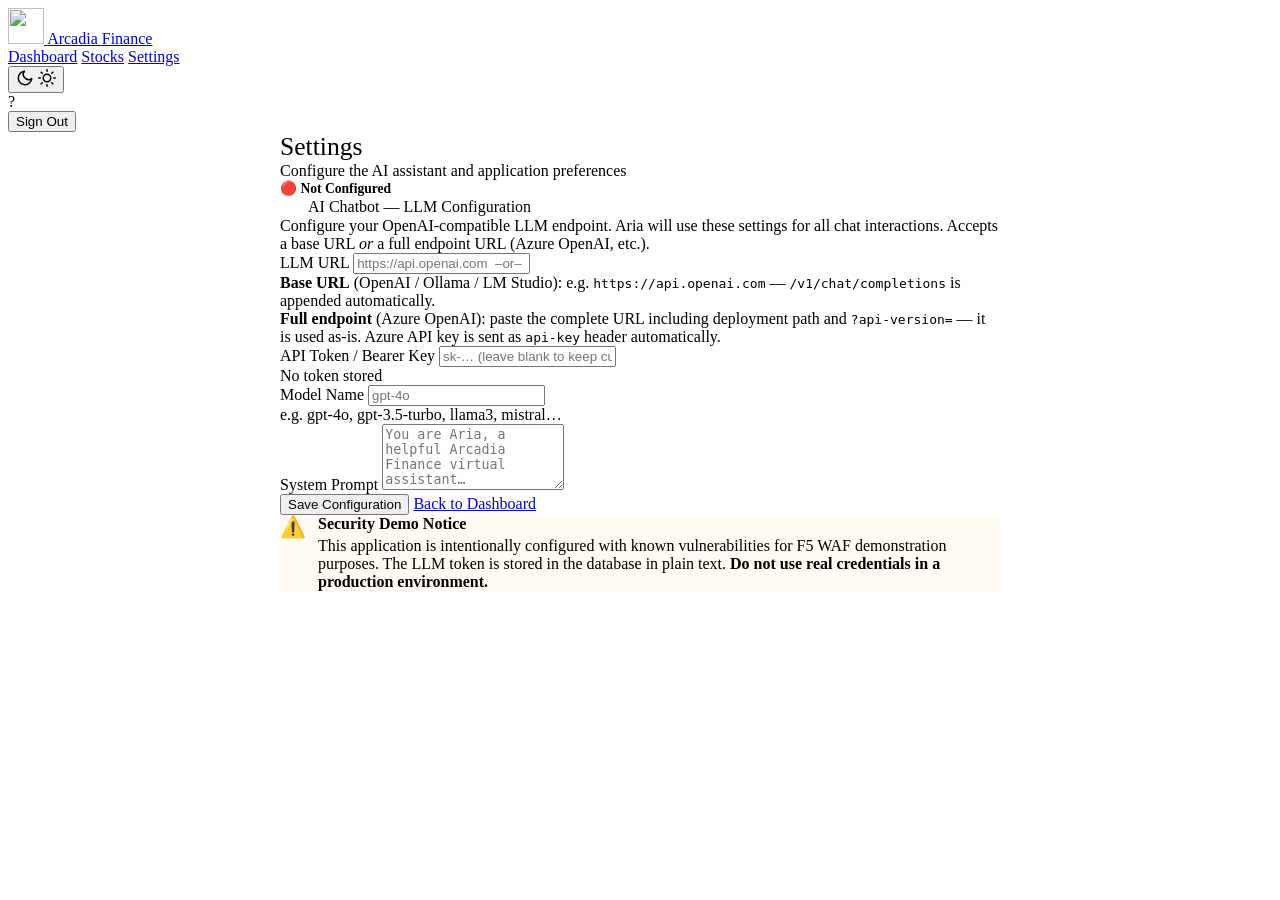
==== main-app/frontend/config.html @ 13479b0c "feat: Arcadia Finance 3.0 — full application - 4-container Docker Compose stack (db, main-app, trans" ====
<!DOCTYPE html>
<html lang="en">
<head>
  <meta charset="UTF-8"/>
  <meta name="viewport" content="width=device-width, initial-scale=1.0"/>
  <title>Settings – Arcadia Finance</title>
  <link rel="icon" type="image/svg+xml" href="/assets/favicon.svg"/>
  <link rel="stylesheet" href="/css/variables.css"/>
  <link rel="stylesheet" href="/css/styles.css"/>
</head>
<body>
<nav class="navbar">
  <a class="nav-logo" href="/"><img src="/assets/logo.svg" width="36" height="36" alt=""/>
    <span class="nav-logo-text">Arcadia <span>Finance</span></span></a>
  <div class="nav-links">
    <a href="/dashboard.html" class="nav-link">Dashboard</a>
    <a href="/stocks.html"    class="nav-link">Stocks</a>
    <a href="/config.html"    class="nav-link active">Settings</a>
  </div>
  <div class="nav-actions">
    <button class="theme-toggle" aria-label="Switch to light mode" title="Switch to light mode">
      <svg class="icon-moon" width="18" height="18" viewBox="0 0 24 24" fill="none" stroke="currentColor" stroke-width="2" stroke-linecap="round" stroke-linejoin="round"><path d="M21 12.79A9 9 0 1 1 11.21 3 7 7 0 0 0 21 12.79z"/></svg>
      <svg class="icon-sun" width="18" height="18" viewBox="0 0 24 24" fill="none" stroke="currentColor" stroke-width="2" stroke-linecap="round" stroke-linejoin="round"><circle cx="12" cy="12" r="5"/><line x1="12" y1="1" x2="12" y2="3"/><line x1="12" y1="21" x2="12" y2="23"/><line x1="4.22" y1="4.22" x2="5.64" y2="5.64"/><line x1="18.36" y1="18.36" x2="19.78" y2="19.78"/><line x1="1" y1="12" x2="3" y2="12"/><line x1="21" y1="12" x2="23" y2="12"/><line x1="4.22" y1="19.78" x2="5.64" y2="18.36"/><line x1="18.36" y1="5.64" x2="19.78" y2="4.22"/></svg>
    </button>
    <div class="user-pill">
      <div class="user-avatar"><span class="user-initials">?</span></div>
    </div>
    <button id="logout-btn" class="btn btn-ghost btn-sm">Sign Out</button>
  </div>
</nav>

<div class="page-wrapper">
  <div class="container section">
    <div style="max-width:720px;margin:0 auto">
      <div class="section-header mb-lg">
        <div>
          <div class="section-title" style="font-size:1.6rem">Settings</div>
          <div class="section-subtitle">Configure the AI assistant and application preferences</div>
        </div>
        <div id="llm-status" style="font-size:0.85rem;font-weight:600">&#128308; Not Configured</div>
      </div>

      <!-- LLM Config -->
      <div class="config-section">
        <div class="config-section-title">
          <span style="display:flex;align-items:center;gap:8px">
            <svg width="20" height="20" viewBox="0 0 24 24" fill="none" stroke="var(--f5-cyber-coral)" stroke-width="2"><circle cx="12" cy="12" r="10"/><path d="M12 8v4l3 3"/></svg>
            AI Chatbot — LLM Configuration
          </span>
        </div>
        <div class="config-section-desc">
          Configure your OpenAI-compatible LLM endpoint. Aria will use these settings for all chat interactions.
          Accepts a base URL <em>or</em> a full endpoint URL (Azure OpenAI, etc.).
        </div>

        <form id="config-form">
          <div class="form-group">
            <label class="form-label">LLM URL</label>
            <input class="form-input" id="llm-url" type="url" placeholder="https://api.openai.com  –or–  https://<resource>.openai.azure.com/openai/deployments/<model>/chat/completions?api-version=…"/>
            <div class="text-sm text-muted mt-sm">
              <strong>Base URL</strong> (OpenAI / Ollama / LM Studio): e.g. <code style="color:var(--f5-cyber-coral)">https://api.openai.com</code> — <code>/v1/chat/completions</code> is appended automatically.<br/>
              <strong>Full endpoint</strong> (Azure OpenAI): paste the complete URL including deployment path and <code>?api-version=</code> — it is used as-is. Azure API key is sent as <code>api-key</code> header automatically.
            </div>
          </div>
          <div class="form-group">
            <label class="form-label">API Token / Bearer Key</label>
            <input class="form-input" id="llm-token" type="password" placeholder="sk-… (leave blank to keep current)"/>
            <div id="token-masked" class="text-sm text-muted mt-sm">No token stored</div>
          </div>
          <div class="form-group">
            <label class="form-label">Model Name</label>
            <input class="form-input" id="llm-model" type="text" placeholder="gpt-4o"/>
            <div class="text-sm text-muted mt-sm">e.g. gpt-4o, gpt-3.5-turbo, llama3, mistral…</div>
          </div>
          <div class="form-group">
            <label class="form-label">System Prompt</label>
            <textarea class="form-input" id="chatbot-system-prompt" rows="4" style="resize:vertical" placeholder="You are Aria, a helpful Arcadia Finance virtual assistant…"></textarea>
          </div>
          <div id="config-result" class="mt-md"></div>
          <div class="flex gap-md mt-lg" style="flex-wrap:wrap">
            <button type="submit" class="btn btn-primary">Save Configuration</button>
            <a href="/dashboard.html" class="btn btn-ghost">Back to Dashboard</a>
          </div>
        </form>
      </div>

      <!-- Info box -->
      <div class="card" style="border-color:rgba(245,158,11,0.3);background:rgba(245,158,11,0.05)">
        <div style="display:flex;gap:12px;align-items:flex-start">
          <span style="font-size:1.3rem">&#9888;&#65039;</span>
          <div>
            <div style="font-weight:600;margin-bottom:4px;color:var(--status-warning)">Security Demo Notice</div>
            <div class="text-sm text-muted">This application is intentionally configured with known vulnerabilities for F5 WAF demonstration purposes. The LLM token is stored in the database in plain text. <strong>Do not use real credentials in a production environment.</strong></div>
          </div>
        </div>
      </div>
    </div>
  </div>
</div>

<div id="toast-container"></div>
<script src="/js/theme.js"></script>
<script src="/js/api.js"></script>
<script src="/js/config.js"></script>
</body>
</html>
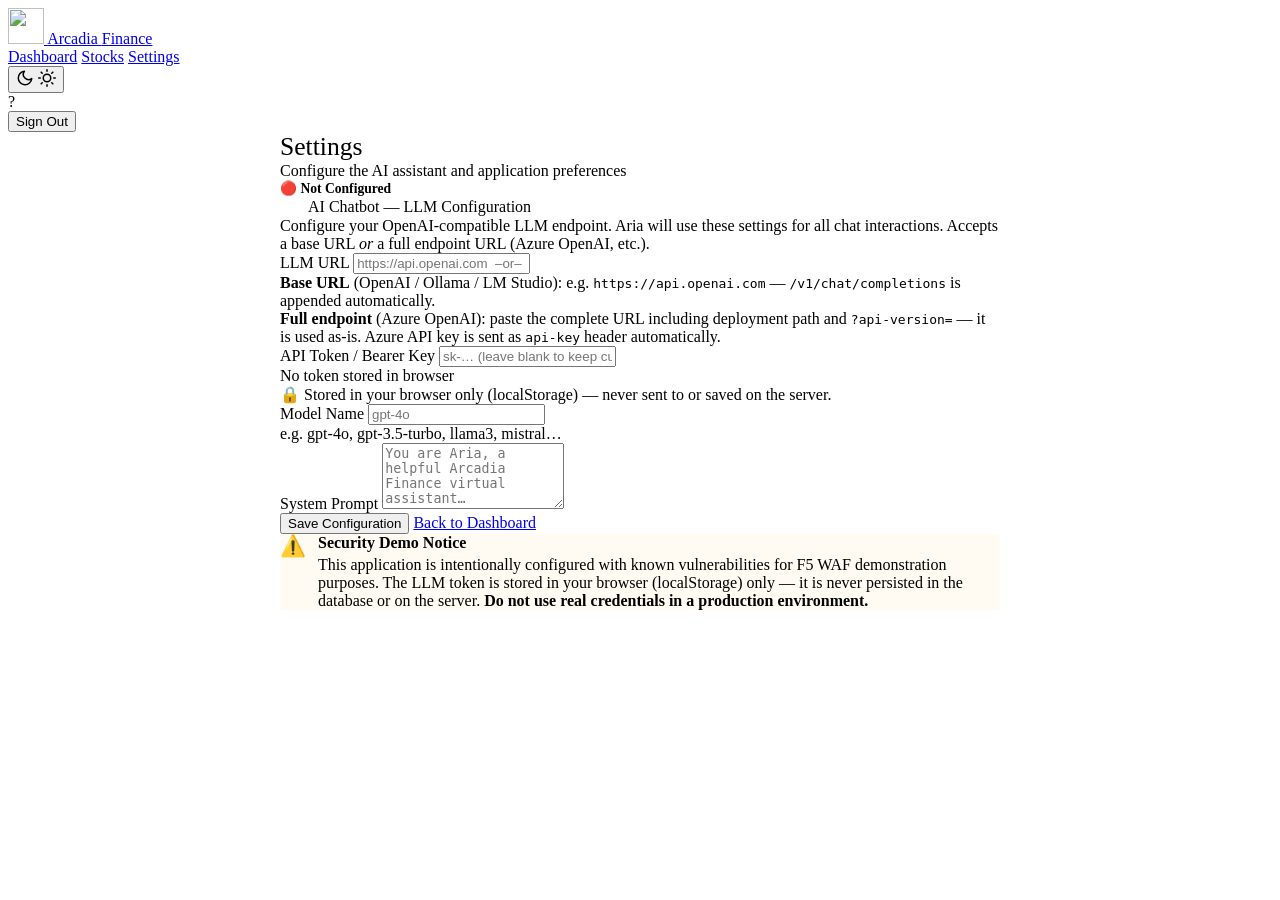
==== commit 02f5562b: "llm token in local db browser" ====
--- a/main-app/frontend/config.html
+++ b/main-app/frontend/config.html
@@ -65,7 +65,8 @@
           <div class="form-group">
             <label class="form-label">API Token / Bearer Key</label>
             <input class="form-input" id="llm-token" type="password" placeholder="sk-… (leave blank to keep current)"/>
-            <div id="token-masked" class="text-sm text-muted mt-sm">No token stored</div>
+            <div id="token-masked" class="text-sm text-muted mt-sm">No token stored in browser</div>
+            <div class="text-sm text-muted mt-sm">🔒 Stored in your browser only (localStorage) — never sent to or saved on the server.</div>
           </div>
           <div class="form-group">
             <label class="form-label">Model Name</label>
@@ -90,7 +91,7 @@
           <span style="font-size:1.3rem">&#9888;&#65039;</span>
           <div>
             <div style="font-weight:600;margin-bottom:4px;color:var(--status-warning)">Security Demo Notice</div>
-            <div class="text-sm text-muted">This application is intentionally configured with known vulnerabilities for F5 WAF demonstration purposes. The LLM token is stored in the database in plain text. <strong>Do not use real credentials in a production environment.</strong></div>
+            <div class="text-sm text-muted">This application is intentionally configured with known vulnerabilities for F5 WAF demonstration purposes. The LLM token is stored in your browser (localStorage) only — it is never persisted in the database or on the server. <strong>Do not use real credentials in a production environment.</strong></div>
           </div>
         </div>
       </div>
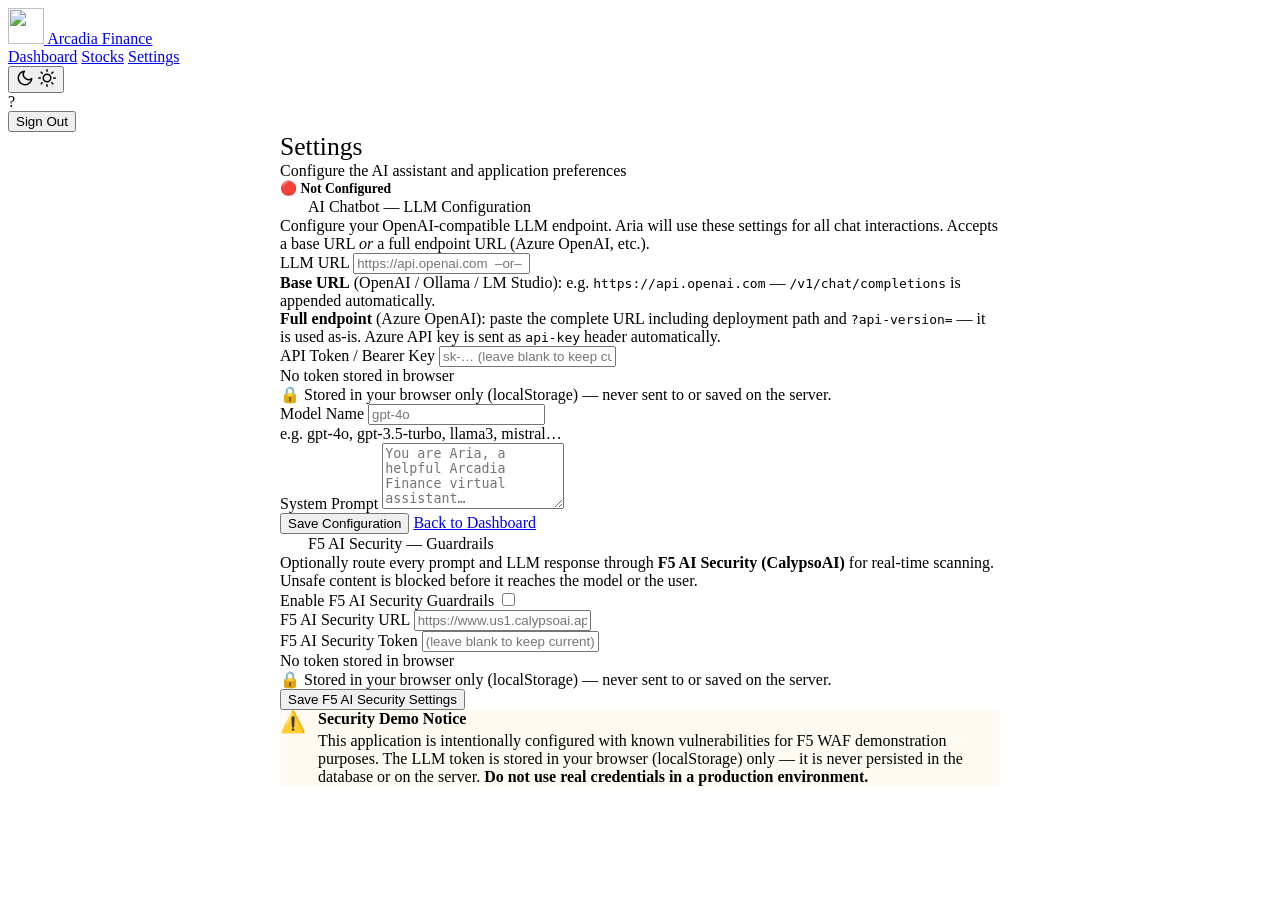
==== commit c84a69c4: "CAI integration" ====
--- a/main-app/frontend/config.html
+++ b/main-app/frontend/config.html
@@ -85,6 +85,52 @@
         </form>
       </div>
 
+      <!-- F5 AI Security Guardrails -->
+      <div class="config-section" style="margin-top:var(--space-lg)">
+        <div class="config-section-title">
+          <span style="display:flex;align-items:center;gap:8px">
+            <svg width="20" height="20" viewBox="0 0 24 24" fill="none" stroke="var(--f5-cyber-coral)" stroke-width="2"><path d="M12 22s8-4 8-10V5l-8-3-8 3v7c0 6 8 10 8 10z"/></svg>
+            F5 AI Security — Guardrails
+          </span>
+        </div>
+        <div class="config-section-desc">
+          Optionally route every prompt and LLM response through <strong>F5 AI Security (CalypsoAI)</strong> for real-time scanning.
+          Unsafe content is blocked before it reaches the model or the user.
+        </div>
+
+        <form id="f5aisec-form">
+          <!-- Enable toggle -->
+          <div class="form-group">
+            <div class="toggle-row">
+              <span class="toggle-label">Enable F5 AI Security Guardrails</span>
+              <label class="switch">
+                <input type="checkbox" id="calypso-enabled"/>
+                <span class="switch-slider"></span>
+              </label>
+            </div>
+          </div>
+
+          <!-- URL -->
+          <div class="form-group">
+            <label class="form-label">F5 AI Security URL</label>
+            <input class="form-input" id="calypso-url" type="url" placeholder="https://www.us1.calypsoai.app"/>
+          </div>
+
+          <!-- Token (browser-only) -->
+          <div class="form-group">
+            <label class="form-label">F5 AI Security Token</label>
+            <input class="form-input" id="calypso-token" type="password" placeholder="(leave blank to keep current)"/>
+            <div id="calypso-token-masked" class="text-sm text-muted mt-sm">No token stored in browser</div>
+            <div class="text-sm text-muted mt-sm">🔒 Stored in your browser only (localStorage) — never sent to or saved on the server.</div>
+          </div>
+
+          <div id="f5aisec-result" class="mt-md"></div>
+          <div class="flex gap-md mt-lg" style="flex-wrap:wrap">
+            <button type="submit" class="btn btn-primary">Save F5 AI Security Settings</button>
+          </div>
+        </form>
+      </div>
+
       <!-- Info box -->
       <div class="card" style="border-color:rgba(245,158,11,0.3);background:rgba(245,158,11,0.05)">
         <div style="display:flex;gap:12px;align-items:flex-start">
